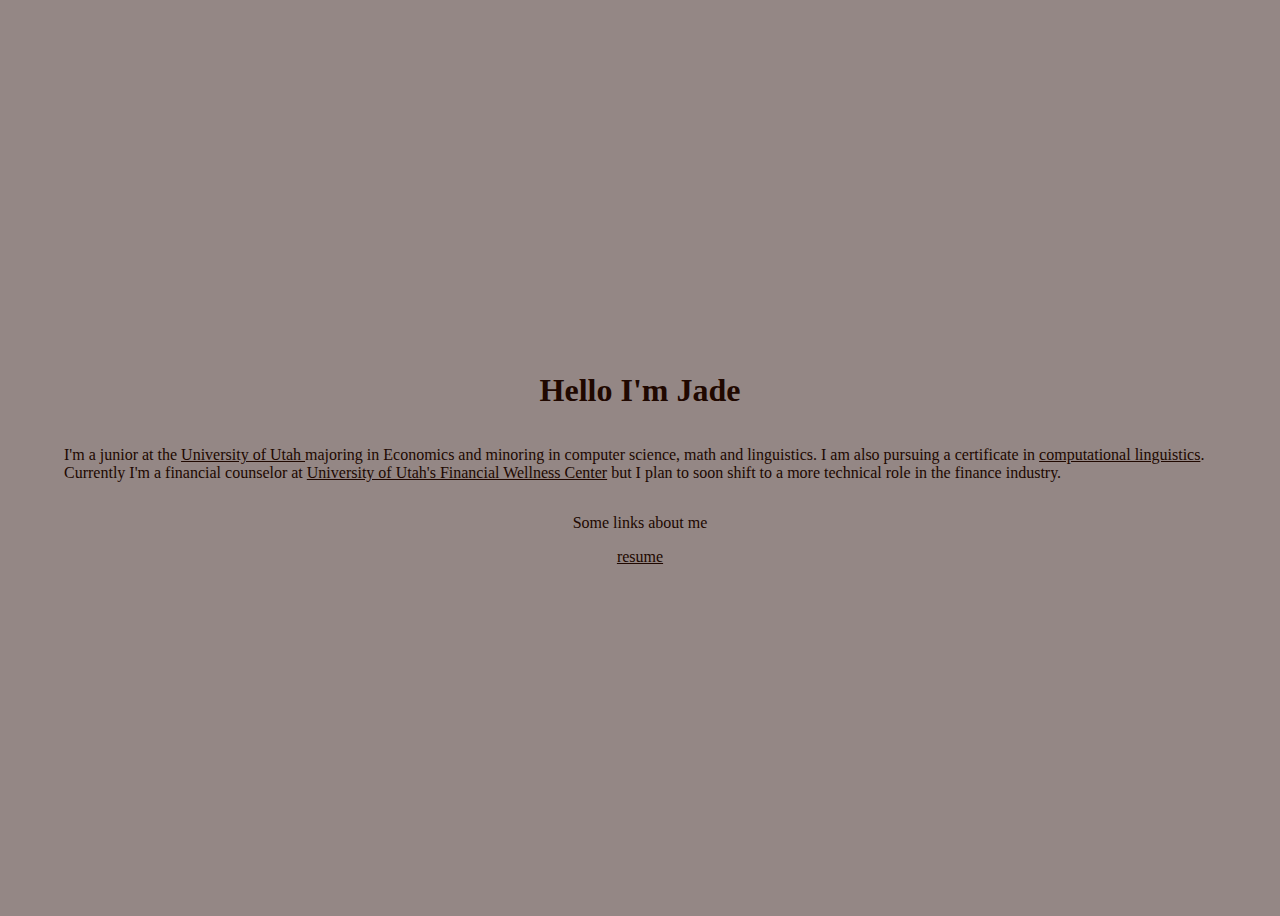
==== index.html @ 92530ffa "added style folder" ====
<!DOCTYPE html>
<html>
<head>
    <meta charset="UTF-8">
    <meta name = "viewpoint" context="width=device-width, initial-scale=1.0">
    <title>Home</title>
    <link href="style/style.css" rel="stylesheet" type="text/css" media="all">
</head>
<body>
<h1>Hello I'm Jade</h1>
<p>I'm a junior at the <a href = "https://www.utah.edu/"> University of Utah </a>
majoring in Economics and minoring in computer science, math and linguistics. I am also pursuing 
a certificate in <a href = "https://linguistics.utah.edu/undergraduate/computational-linguistics-certificate/index.php">computational linguistics</a>. 
Currently I'm a financial counselor at <a href = "https://financialwellness.utah.edu/">University of Utah's Financial Wellness Center</a> but 
I plan to soon shift to a more technical role in the finance industry. 
</p>

<p>Some links about me</p>
<a href= "Spring 2025 Resume.pdf">resume</a>


</body>

</html>
---- style/style.css ----
body {
    background-color: #948785;
    color: #200800;
    font-family: Trebuchet MS;  
      position: relative;
      display: flex;
      flex-direction: column;
      align-items: center;
      justify-content: center;
      min-height: 100vh;
    margin-left: 5%;
    margin-right: 5%;

    
  }

  a{
    color:#200800
  }
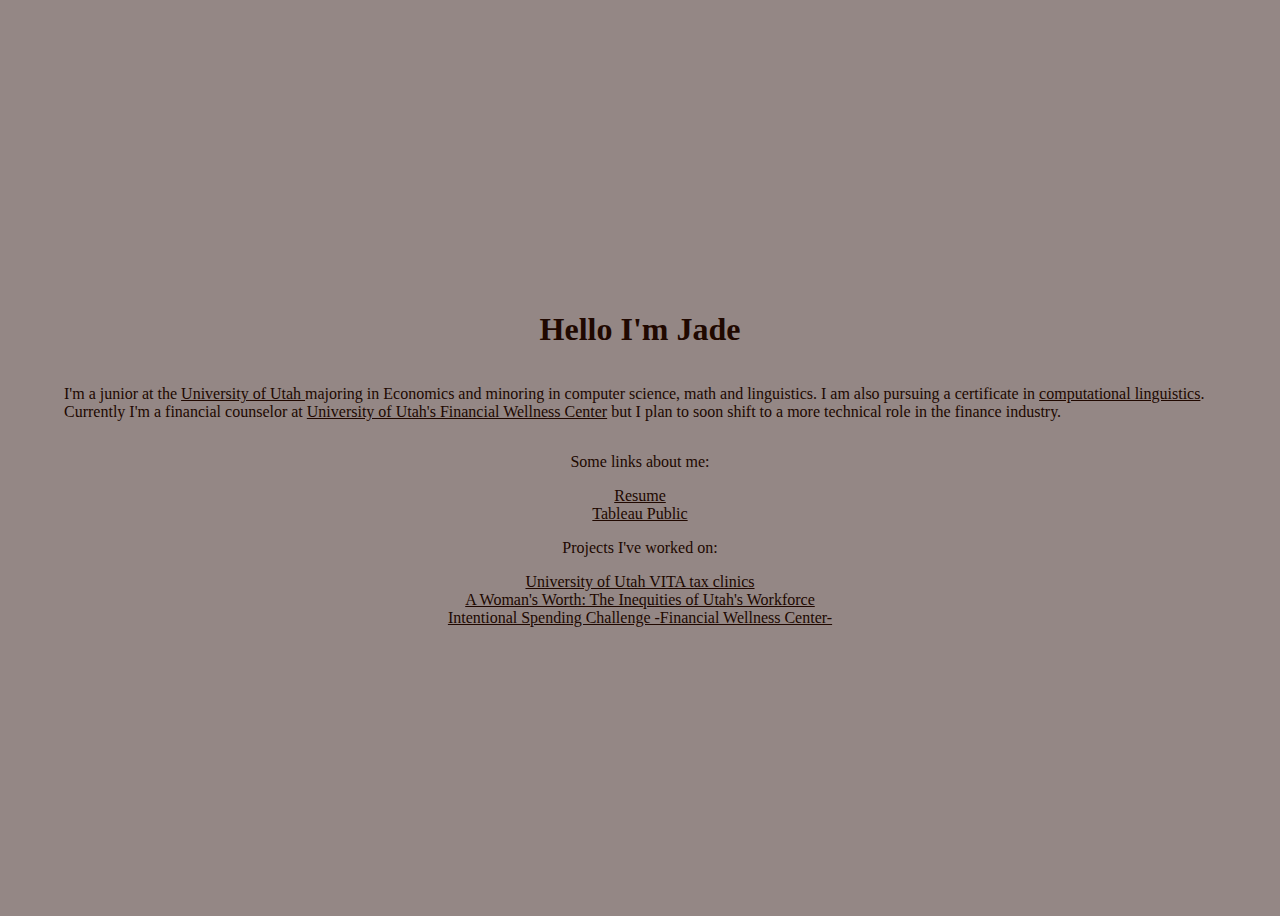
==== commit a84ea268: "Added Links" ====
--- a/index.html
+++ b/index.html
@@ -15,9 +15,14 @@
 I plan to soon shift to a more technical role in the finance industry. 
 </p>
 
-<p>Some links about me</p>
-<a href= "Spring 2025 Resume.pdf">resume</a>
+<p>Some links about me:</p>
+<a href= "Spring 2025 Resume.pdf">Resume</a>
+<a href = "https://public.tableau.com/app/profile/jade.ramirez.barraza1018/vizzes">Tableau Public</a>
 
+<p>Projects I've worked on:</p>
+<a href = "https://www.uofufreetaxclinic.com/"> University of Utah VITA tax clinics</a>
+<a href = "https://kcpw.org/local-news/2023-09-27/a-womans-worth-the-inequities-of-utahs-workforce/"> A Woman's Worth: The Inequities of Utah's Workforce</a>
+<a href = "https://financialwellness.utah.edu/blog/posts/2023/decblogjade.php"> Intentional Spending Challenge -Financial Wellness Center-</a>
 
 </body>
 
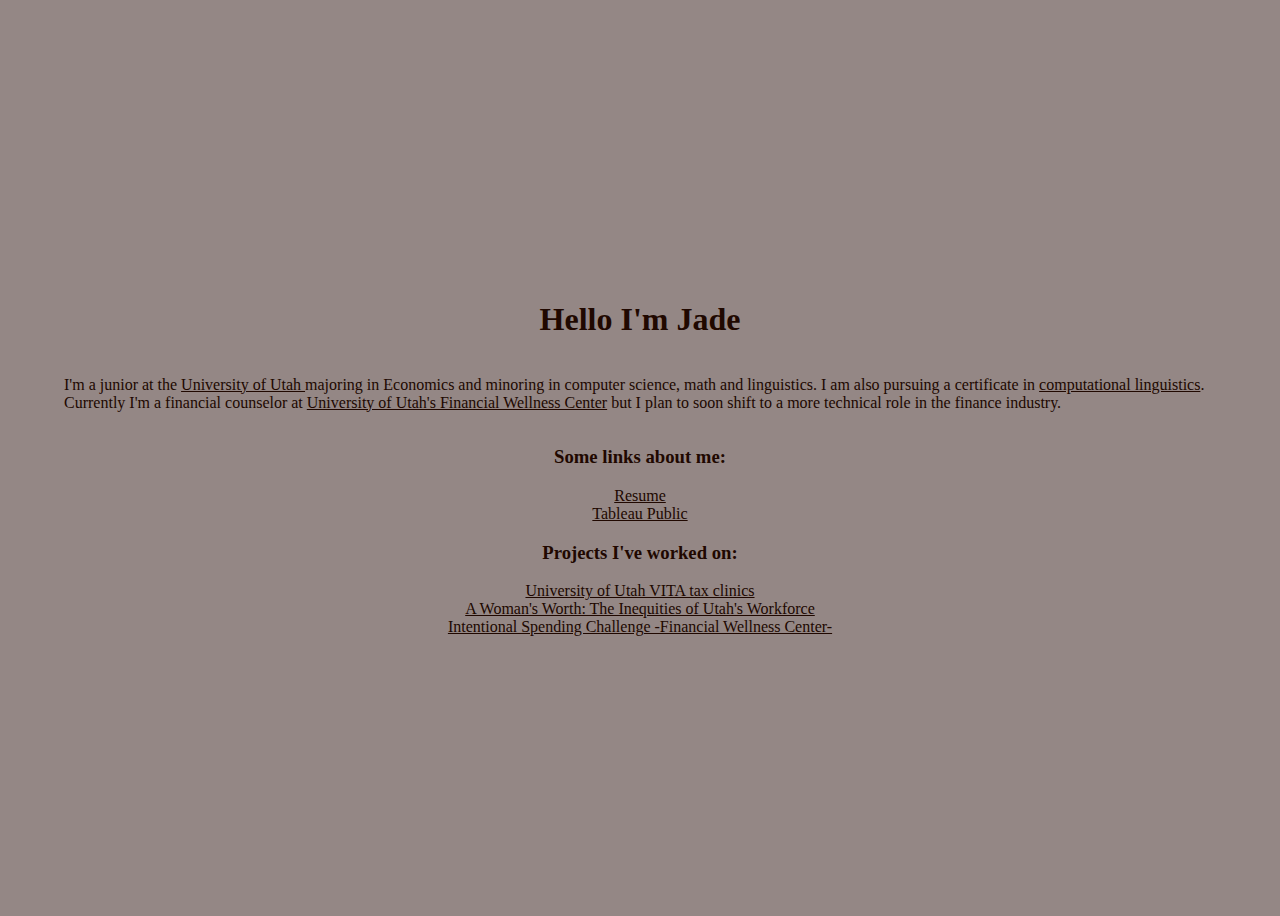
==== commit 4addfe63: "Added some formating" ====
--- a/index.html
+++ b/index.html
@@ -12,14 +12,15 @@
 majoring in Economics and minoring in computer science, math and linguistics. I am also pursuing 
 a certificate in <a href = "https://linguistics.utah.edu/undergraduate/computational-linguistics-certificate/index.php">computational linguistics</a>. 
 Currently I'm a financial counselor at <a href = "https://financialwellness.utah.edu/">University of Utah's Financial Wellness Center</a> but 
-I plan to soon shift to a more technical role in the finance industry. 
-</p>
+I plan to soon shift to a more technical role in the finance industry. </p>
 
-<p>Some links about me:</p>
+<h3>Some links about me:</h3>
+
 <a href= "Spring 2025 Resume.pdf">Resume</a>
 <a href = "https://public.tableau.com/app/profile/jade.ramirez.barraza1018/vizzes">Tableau Public</a>
 
-<p>Projects I've worked on:</p>
+<h3>Projects I've worked on:</h3>
+
 <a href = "https://www.uofufreetaxclinic.com/"> University of Utah VITA tax clinics</a>
 <a href = "https://kcpw.org/local-news/2023-09-27/a-womans-worth-the-inequities-of-utahs-workforce/"> A Woman's Worth: The Inequities of Utah's Workforce</a>
 <a href = "https://financialwellness.utah.edu/blog/posts/2023/decblogjade.php"> Intentional Spending Challenge -Financial Wellness Center-</a>
--- a/style/style.css
+++ b/style/style.css
@@ -17,4 +17,7 @@
 
   a{
     color:#200800
+  }
+  ul {
+    list-style-type: none;
   }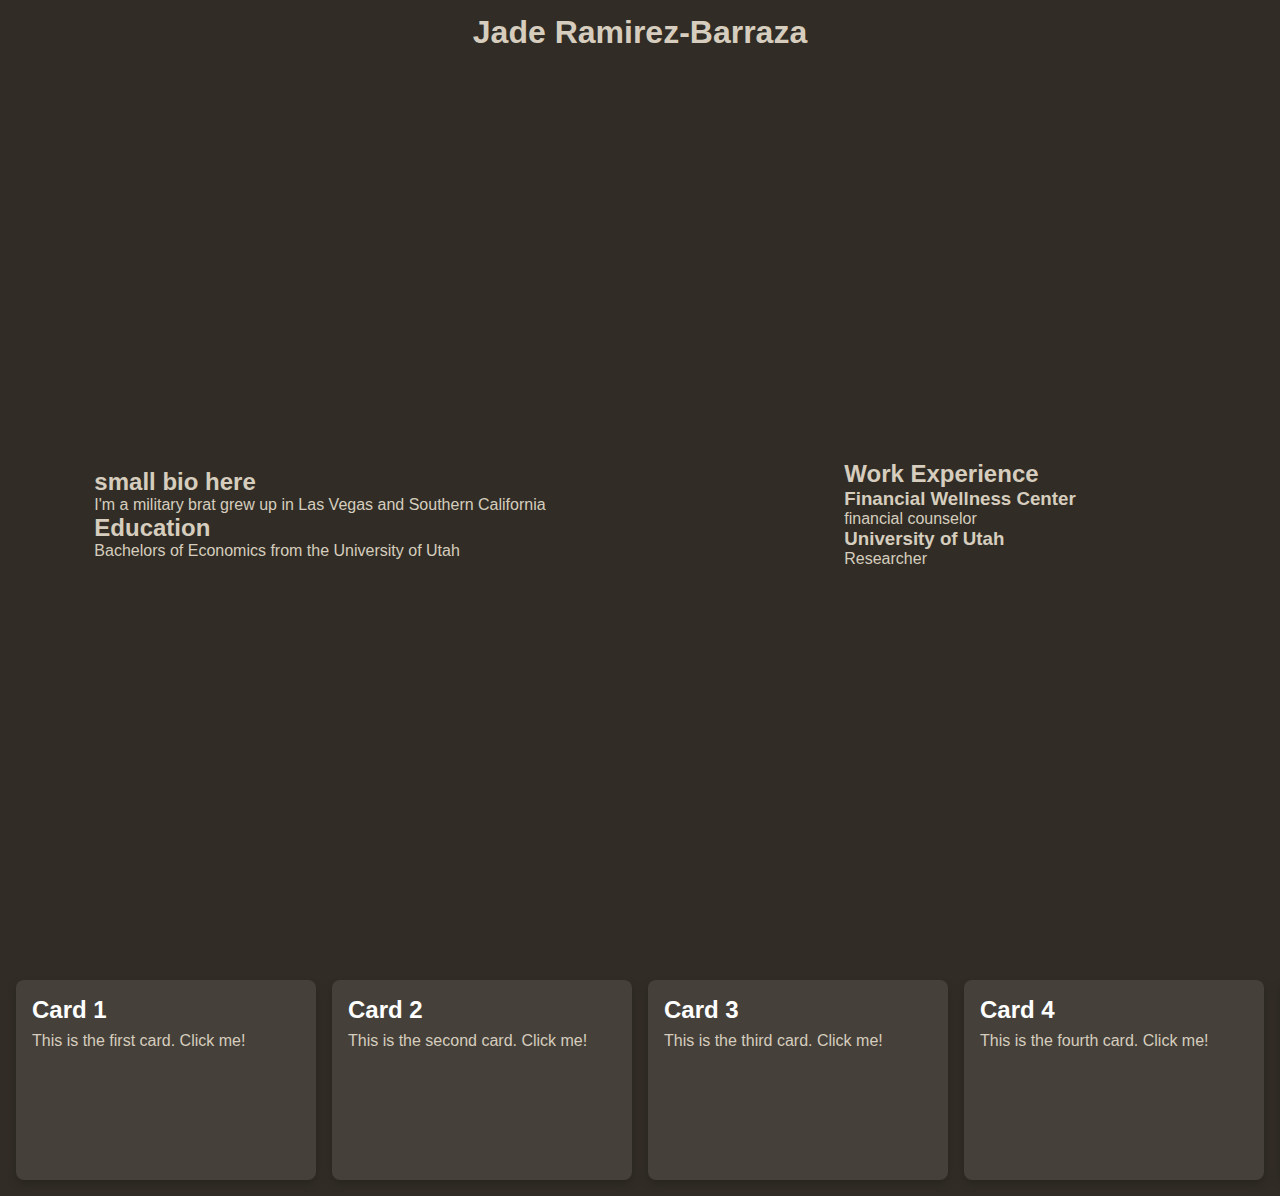
==== commit 940fd5db: "changed layout" ====
--- a/index.html
+++ b/index.html
@@ -7,24 +7,55 @@
     <link href="style/style.css" rel="stylesheet" type="text/css" media="all">
 </head>
 <body>
-<h1>Hello I'm Jade</h1>
-<p>I'm a junior at the <a href = "https://www.utah.edu/"> University of Utah </a>
-majoring in Economics and minoring in computer science, math and linguistics. I am also pursuing 
-a certificate in <a href = "https://linguistics.utah.edu/undergraduate/computational-linguistics-certificate/index.php">computational linguistics</a>. 
-Currently I'm a financial counselor at <a href = "https://financialwellness.utah.edu/">University of Utah's Financial Wellness Center</a> but 
-I plan to soon shift to a more technical role in the finance industry. </p>
+ 
+<div class ='title-row'> <h1> Jade Ramirez-Barraza </h1></div>
 
-<h3>Some links about me:</h3>
+<div class = "split">
 
-<a href= "Spring 2025 Resume.pdf">Resume</a>
-<a href = "https://public.tableau.com/app/profile/jade.ramirez.barraza1018/vizzes">Tableau Public</a>
+<div class = "column">
+    <div><h2>small bio here</h2>
+    <p> I'm a military brat grew up in Las Vegas and Southern California</p>
+    <h2>Education</h2>
+        <p> Bachelors of Economics from the University of Utah</p>
+    </div>
+    
+</div>
 
-<h3>Projects I've worked on:</h3>
+<div class = "column">
+    <div><h2>Work Experience</h2>
+        <h3>Financial Wellness Center</h3>
+        <p>financial counselor </p>
 
-<a href = "https://www.uofufreetaxclinic.com/"> University of Utah VITA tax clinics</a>
-<a href = "https://kcpw.org/local-news/2023-09-27/a-womans-worth-the-inequities-of-utahs-workforce/"> A Woman's Worth: The Inequities of Utah's Workforce</a>
-<a href = "https://financialwellness.utah.edu/blog/posts/2023/decblogjade.php"> Intentional Spending Challenge -Financial Wellness Center-</a>
+        <h3>University of Utah</h3>
+        <p>Researcher</p>
+        </div>
+</div>
 
-</body>
+</div>
+
+
+    <div class="card-container">
+        <a href="https://example.com/page1" class="card">
+          <h3>Card 1</h3>
+          <p>This is the first card. Click me!</p>
+        </a>
+        <a href="https://example.com/page2" class="card">
+          <h3>Card 2</h3>
+          <p>This is the second card. Click me!</p>
+        </a>
+        <a href="https://example.com/page3" class="card">
+          <h3>Card 3</h3>
+          <p>This is the third card. Click me!</p>
+        </a>
+        <a href="https://example.com/page3" class="card">
+            <h3>Card 4</h3>
+            <p>This is the fourth card. Click me!</p>
+          </a>
+        <a href="https://example.com/page3" class="card">
+            <h3>Card 5</h3>
+            <p>This is the fifthcard. Click me!</p>
+        </a>
+      </div>
+
 
 </html>--- a/style/style.css
+++ b/style/style.css
@@ -1,23 +1,209 @@
 
-body {
-    background-color: #948785;
-    color: #200800;
-    font-family: Trebuchet MS;  
-      position: relative;
-      display: flex;
-      flex-direction: column;
-      align-items: center;
-      justify-content: center;
-      min-height: 100vh;
-    margin-left: 5%;
-    margin-right: 5%;
-
-    
-  }
-
+  * {
+    margin: 0;
+    padding: 0;
+    box-sizing: border-box;
+  }
+ 
+  body {
+    background-color: var(--clr-surface-a0);
+    font-family: 'Wotfard Regular', sans-serif;
+    margin: 0; 
+    padding: 0; 
+    color: var(--clr-primary-a30);
+  
+  }
+  li{
+   
+    list-style-type: none;
+    text-align: left;
+
+     
+  }
   a{
-    color:#200800
-  }
-  ul {
-    list-style-type: none;
-  }+     
+    color: var(--clr-primary-a30);
+  }
+  h1{
+     
+ 
+     color: var(--clr-primary-a30);
+    font-weight: bold;
+
+  }
+  h2{
+  
+     
+    color: var(--clr-primary-a30);
+    
+
+  }
+
+  p {
+    
+    
+    text-align: left;
+    color: var(--clr-primary-a30);
+ 
+  }
+
+  li {
+     
+     color: var(--clr-primary-a30);
+     
+  }
+
+  .divider {
+    position: absolute;
+    width: .5px; /* Thickness of the divider */
+    background-color: var(--clr-surface-a30); /* Color of the divider */
+    transform: translateX(-50%); /* Center the divider precisely */
+    top: 2em; /* Distance from the top */
+    bottom: 2em; /* Distance from the bottom */
+    left: 50%; /* Center the divider horizontally */
+  }
+  .title-row {
+    display: flex; /* Use flexbox */
+    justify-content: center; /* Center content horizontally */
+    align-items: center; /* Center content vertically */
+    height: 64px; /* Set the height to 64px */
+    padding: 10px; /* Add some padding */
+  
+  }
+.row{
+
+  flex: 1; /* Each column takes up equal space */
+  padding: 10px; /* Add some padding */
+  height: auto; /* Make columns take up the full viewport height */
+  display: flex; /*Enable flexbox */
+  flex-direction: column;
+  justify-content:center;
+  align-items: center; 
+}
+  /* Row container */
+.split {
+    display: flex; /* Use flexbox to create columns */
+    width: 100%; /* Ensure the row takes up the full width */
+   
+  }
+
+  /* Column styling */
+.column {
+    flex: 1; /* Each column takes up equal space */
+    padding: 10px; /* Add some padding */
+    height: 100vh; /* Make columns take up the full viewport height */
+    display: flex; /*Enable flexbox */
+    flex-direction: column;
+    justify-content:center;
+    align-items: center; 
+   
+  }
+
+  /* Responsive design for smaller screens */
+@media screen and (max-width: 600px) {
+    .row {
+      flex-direction: column; /* Stack columns vertically on small screens */
+    }
+    .column {
+      width: 100%; /* Full width for each column on small screens */
+      height: auto; /* Adjust height for stacked layout */
+      justify-content:center;
+      align-items: center; 
+    
+    }
+}
+
+/* Card container */
+.card-container {
+  display: flex;
+  flex-direction: row; /* Ensure horizontal layout */
+  overflow-x: auto; /* Enable horizontal scrolling */
+  gap: 16px; /* Space between cards */
+  padding: 16px; /* Padding around the container */
+  background-color: var(--clr-surface-a0);
+  white-space: nowrap; /* Prevent wrapping */
+   /* Hide scrollbar for WebKit browsers (Chrome, Safari, Edge) */
+   &::-webkit-scrollbar {
+    display: none;
+  }
+
+  /* Hide scrollbar for Firefox */
+  scrollbar-width: none;
+
+  /* Hide scrollbar for Internet Explorer */
+  -ms-overflow-style: none;
+}
+
+/* Individual card styling */
+.card {
+  flex: 0 0 auto; /* Prevent cards from shrinking or growing */
+  width: 300px; /* Fixed width for each card */
+  height: 200px; /* Fixed height for each card */
+  background-color: var(--clr-surface-a10);
+  border-radius: 8px;
+  padding: 16px;
+  text-decoration: none;
+  color: var(--clr-light-a0);
+  box-shadow: 0 4px 8px rgba(0, 0, 0, 0.2);
+  transition: transform 0.2s, box-shadow 0.2s;
+}
+
+/* Hover effect for cards */
+.card:hover {
+  transform: translateY(-5px);
+  box-shadow: 0 8px 16px rgba(0, 0, 0, 0.3);
+}
+
+/* Card content styling */
+.card h3 {
+  margin: 0 0 8px;
+  font-size: 1.5rem;
+}
+
+.card p {
+  margin: 0;
+  font-size: 1rem;
+}
+
+
+:root{
+  /** Base colors */
+--clr-dark-a0: #000000;
+--clr-light-a0: #ffffff;
+
+/** Dark theme primary colors */
+--clr-primary-a0: #c1b59f;
+--clr-primary-a10: #c8bda9;
+--clr-primary-a20: #cfc5b4;
+--clr-primary-a30: #d6cdbe;
+--clr-primary-a40: #dcd5c9;
+--clr-primary-a50: #e3ded3;
+
+/** Dark theme surface colors */
+--clr-surface-a0: #312d26;
+--clr-surface-a10: #45413a;
+--clr-surface-a20: #5a5650;
+--clr-surface-a30: #6f6c67;
+--clr-surface-a40: #86837e;
+--clr-surface-a50: #9d9a97;
+
+/** Dark theme tonal surface colors */
+--clr-surface-tonal-a0: #756d5f;
+--clr-surface-tonal-a10: #837c6f;
+--clr-surface-tonal-a20: #928b80;
+--clr-surface-tonal-a30: #a19b91;
+--clr-surface-tonal-a40: #b0aba3;
+--clr-surface-tonal-a50: #c0bbb5;
+
+
+
+}
+
+@font-face {
+  font-family: 'Wotfard Regular';
+  src: url(font\Wotfard-Regular.woff) format('woff');
+  }
+
+
+
+  
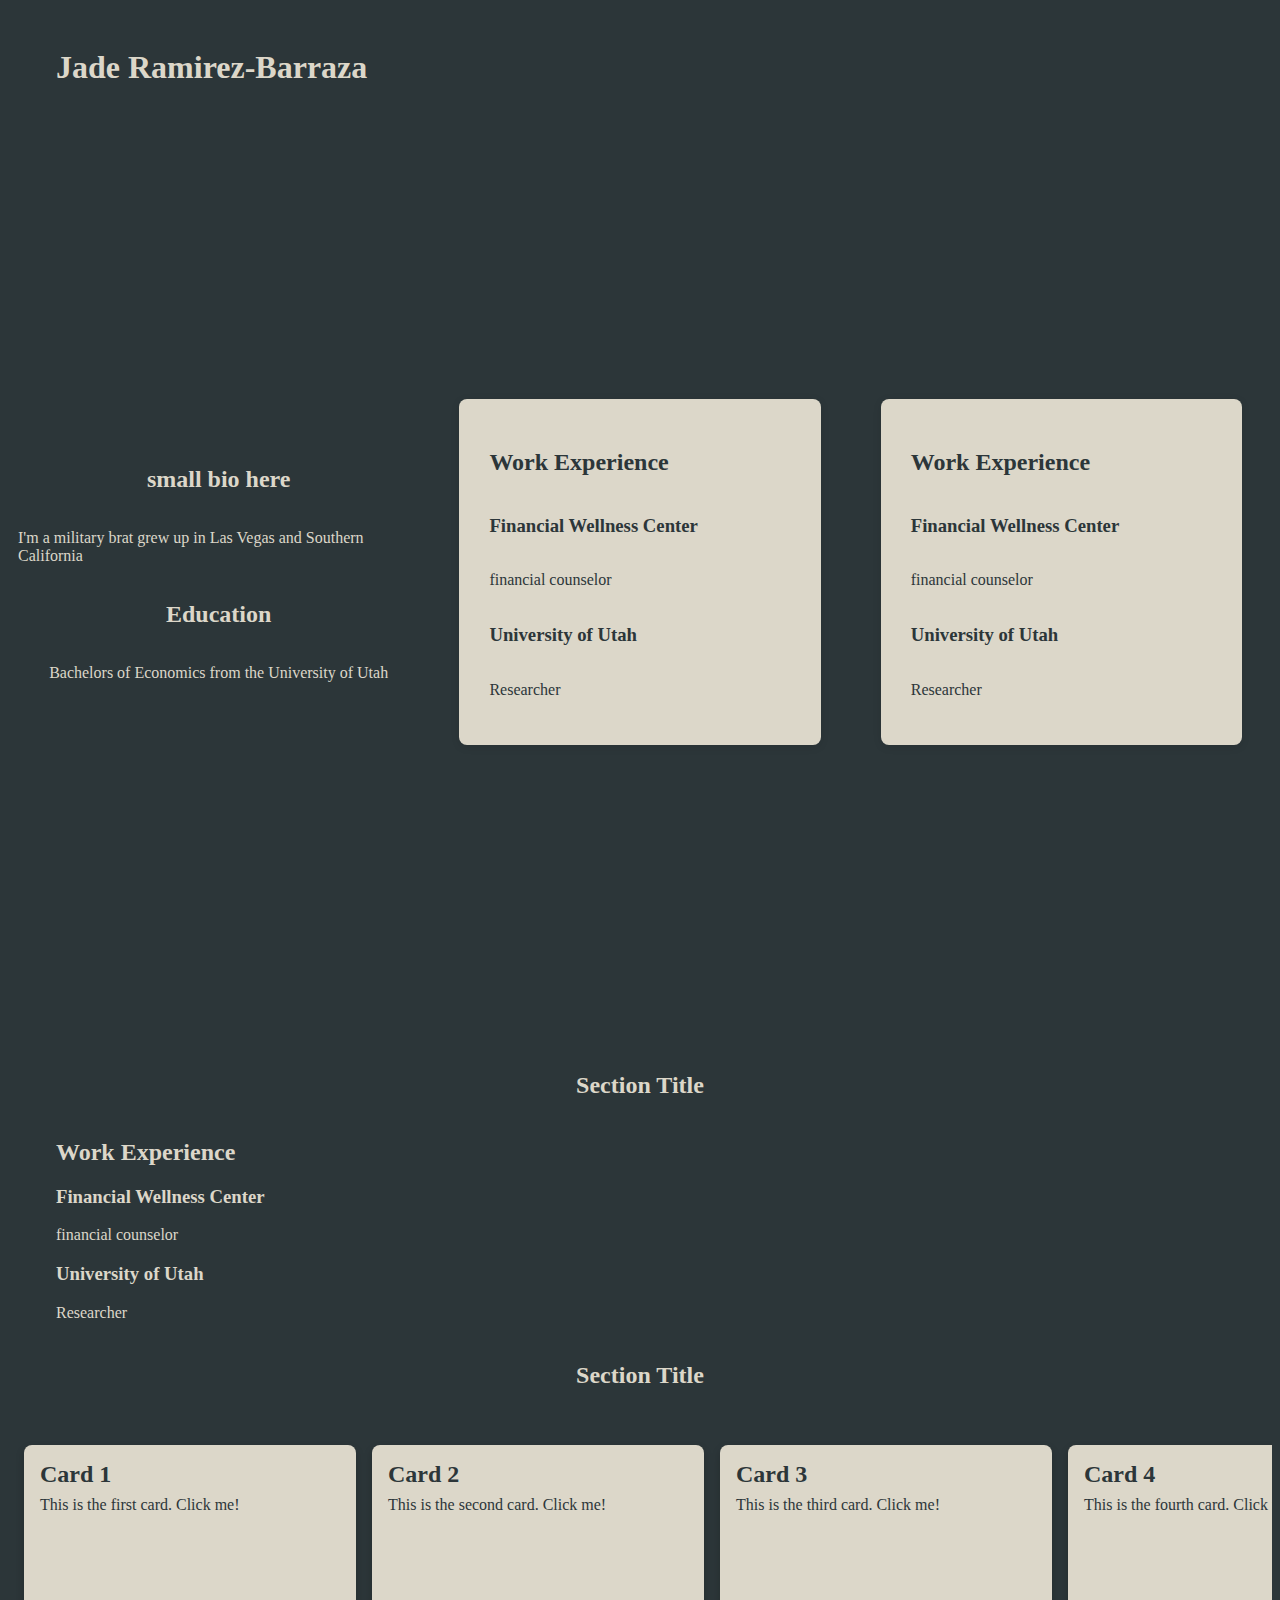
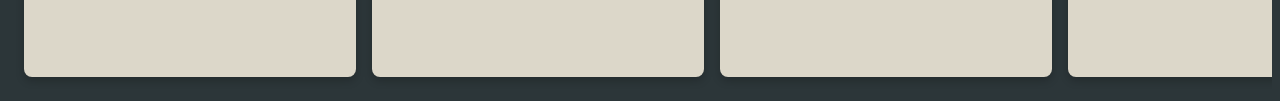
==== commit 4680f85a: "changed layout" ====
--- a/index.html
+++ b/index.html
@@ -5,34 +5,68 @@
     <meta name = "viewpoint" context="width=device-width, initial-scale=1.0">
     <title>Home</title>
     <link href="style/style.css" rel="stylesheet" type="text/css" media="all">
-</head>
+   
+  </head>
 <body>
  
 <div class ='title-row'> <h1> Jade Ramirez-Barraza </h1></div>
 
 <div class = "split">
 
-<div class = "column">
-    <div><h2>small bio here</h2>
-    <p> I'm a military brat grew up in Las Vegas and Southern California</p>
-    <h2>Education</h2>
-        <p> Bachelors of Economics from the University of Utah</p>
-    </div>
+
+ <div class = "column">
+  <h2>small bio here</h2>
+  <p> I'm a military brat grew up in Las Vegas and Southern California</p>
+  <h2>Education</h2>
+      <p> Bachelors of Economics from the University of Utah</p>
     
 </div>
 
+
 <div class = "column">
-    <div><h2>Work Experience</h2>
+<div>
+  <h2>Work Experience</h2>
+      <h3>Financial Wellness Center</h3>
+      <p>financial counselor </p>
+
+      <h3>University of Utah</h3>
+      <p>Researcher</p>
+  </div>
+</div>
+  
+
+
+<div class = "column">
+  <div>
+    <h2>Work Experience</h2>
         <h3>Financial Wellness Center</h3>
         <p>financial counselor </p>
-
+  
         <h3>University of Utah</h3>
         <p>Researcher</p>
-        </div>
-</div>
+    </div>
+  </div>
+
 
 </div>
 
+
+  <div class="divider">
+    <h2><span class="divider-text">Section Title</span></h2>
+</div>
+<div style = " padding-left: 3em; padding-right: 3em;">
+<h2 >Work Experience</h2>
+        <h3>Financial Wellness Center</h3>
+        <p>financial counselor </p>
+  
+        <h3>University of Utah</h3>
+        <p>Researcher</p>
+</div>
+
+
+<div class="divider">
+  <h2><span class="divider-text">Section Title</span></h2>
+</div>
 
     <div class="card-container">
         <a href="https://example.com/page1" class="card">
@@ -58,4 +92,5 @@
       </div>
 
 
+
 </html>--- a/style/style.css
+++ b/style/style.css
@@ -1,89 +1,41 @@
 
-  * {
-    margin: 0;
-    padding: 0;
-    box-sizing: border-box;
-  }
- 
-  body {
-    background-color: var(--clr-surface-a0);
-    font-family: 'Wotfard Regular', sans-serif;
-    margin: 0; 
-    padding: 0; 
-    color: var(--clr-primary-a30);
-  
-  }
-  li{
-   
-    list-style-type: none;
-    text-align: left;
 
-     
-  }
-  a{
-     
-    color: var(--clr-primary-a30);
-  }
-  h1{
-     
- 
-     color: var(--clr-primary-a30);
-    font-weight: bold;
+body{
 
-  }
-  h2{
-  
-     
-    color: var(--clr-primary-a30);
-    
+  background-color: var(--dark-blue);
+  color:var(--grey-white);
+  font-family: 'Inter-Regular';
+}
 
-  }
+.first-divider {
+  position: absolute;
+  left: 33.33%;
+  transform: translateX(-50%);
+  width: 1px;
+  background-color: var(--grey-white);
+  top: 40px;
+  bottom: 40px;
+}
 
-  p {
-    
-    
-    text-align: left;
-    color: var(--clr-primary-a30);
- 
-  }
-
-  li {
-     
-     color: var(--clr-primary-a30);
-     
-  }
-
-  .divider {
-    position: absolute;
-    width: .5px; /* Thickness of the divider */
-    background-color: var(--clr-surface-a30); /* Color of the divider */
-    transform: translateX(-50%); /* Center the divider precisely */
-    top: 2em; /* Distance from the top */
-    bottom: 2em; /* Distance from the bottom */
-    left: 50%; /* Center the divider horizontally */
-  }
   .title-row {
     display: flex; /* Use flexbox */
-    justify-content: center; /* Center content horizontally */
-    align-items: center; /* Center content vertically */
+    justify-content: left; /* Center content horizontally */
+    align-items: left; /* Center content vertically */
     height: 64px; /* Set the height to 64px */
-    padding: 10px; /* Add some padding */
+    padding: 20px; /* Add some padding */
+    padding-left: 3em;
   
   }
 .row{
+  display: flex;
+  height: 100vh; /* Full viewport height */
 
-  flex: 1; /* Each column takes up equal space */
-  padding: 10px; /* Add some padding */
-  height: auto; /* Make columns take up the full viewport height */
-  display: flex; /*Enable flexbox */
-  flex-direction: column;
-  justify-content:center;
-  align-items: center; 
 }
   /* Row container */
 .split {
     display: flex; /* Use flexbox to create columns */
     width: 100%; /* Ensure the row takes up the full width */
+    position: relative; 
    
   }
 
@@ -98,6 +50,23 @@
     align-items: center; 
    
   }
+      /* Grey-white content rectangle */
+      .column > div {
+        background: var(--grey-white); /* Grey-white color */
+        padding: 30px;
+        border-radius: 8px;
+        width: 90%; /* Control width */
+        max-width: 500px; /* Maximum size */
+        height: auto;
+        min-height: 300px; /* Minimum height */
+        box-sizing: border-box;
+        box-shadow: 0 2px 8px rgba(0,0,0,0.1); /* Optional subtle shadow */
+      display: flex; 
+      flex-direction:column;
+      align-items: flex-start;
+      color:var(--dark-blue)
+    }
+  
 
   /* Responsive design for smaller screens */
 @media screen and (max-width: 600px) {
@@ -120,7 +89,7 @@
   overflow-x: auto; /* Enable horizontal scrolling */
   gap: 16px; /* Space between cards */
   padding: 16px; /* Padding around the container */
-  background-color: var(--clr-surface-a0);
+  background-color: var(--dark-blue);
   white-space: nowrap; /* Prevent wrapping */
    /* Hide scrollbar for WebKit browsers (Chrome, Safari, Edge) */
    &::-webkit-scrollbar {
@@ -139,11 +108,11 @@
   flex: 0 0 auto; /* Prevent cards from shrinking or growing */
   width: 300px; /* Fixed width for each card */
   height: 200px; /* Fixed height for each card */
-  background-color: var(--clr-surface-a10);
+  background-color: var(--grey-white);
   border-radius: 8px;
   padding: 16px;
   text-decoration: none;
-  color: var(--clr-light-a0);
+  color: var(--dark-blue);
   box-shadow: 0 4px 8px rgba(0, 0, 0, 0.2);
   transition: transform 0.2s, box-shadow 0.2s;
 }
@@ -165,45 +134,51 @@
   font-size: 1rem;
 }
 
+.divider {
+  display: flex;
+  align-items: center;
+  text-align: center;
+  margin: 20px 0;
+}
+
+.divider::before,
+.divider::after {
+  content: '';
+  flex: 1;
+  border-bottom: 1px var(--grey-white); /* Line color and thickness */
+}
+
+.divider::before {
+  margin-right: 10px; /* Space between line and text */
+}
+
+.divider::after {
+  margin-left: 10px; /* Space between line and text */
+}
+
+.divider-text {
+  white-space: nowrap; /* Prevent text from wrapping */
+  padding: 0 10px; /* Padding around text */
+}
+
 
 :root{
-  /** Base colors */
---clr-dark-a0: #000000;
---clr-light-a0: #ffffff;
+/** Base colors */
+--dark-blue: #2C3639;
+--grey-white: #DCD7C9 ;
+--dark-teal: #3F4E4F;
+}
 
-/** Dark theme primary colors */
---clr-primary-a0: #c1b59f;
---clr-primary-a10: #c8bda9;
---clr-primary-a20: #cfc5b4;
---clr-primary-a30: #d6cdbe;
---clr-primary-a40: #dcd5c9;
---clr-primary-a50: #e3ded3;
+@font-face {
+  font-family: 'Wotfard-Regular';
+  src: url(font\Wotfard-Regular.woff) format('woff');
+  }
 
-/** Dark theme surface colors */
---clr-surface-a0: #312d26;
---clr-surface-a10: #45413a;
---clr-surface-a20: #5a5650;
---clr-surface-a30: #6f6c67;
---clr-surface-a40: #86837e;
---clr-surface-a50: #9d9a97;
-
-/** Dark theme tonal surface colors */
---clr-surface-tonal-a0: #756d5f;
---clr-surface-tonal-a10: #837c6f;
---clr-surface-tonal-a20: #928b80;
---clr-surface-tonal-a30: #a19b91;
---clr-surface-tonal-a40: #b0aba3;
---clr-surface-tonal-a50: #c0bbb5;
+  @font-face {
+    font-family: 'Inter-Regular';
+    src: url(font\Inter-VariableFont_opsz,wght.ttf) format('tff');
+    }
 
 
 
-}
 
-@font-face {
-  font-family: 'Wotfard Regular';
-  src: url(font\Wotfard-Regular.woff) format('woff');
-  }
-
-
-
-  
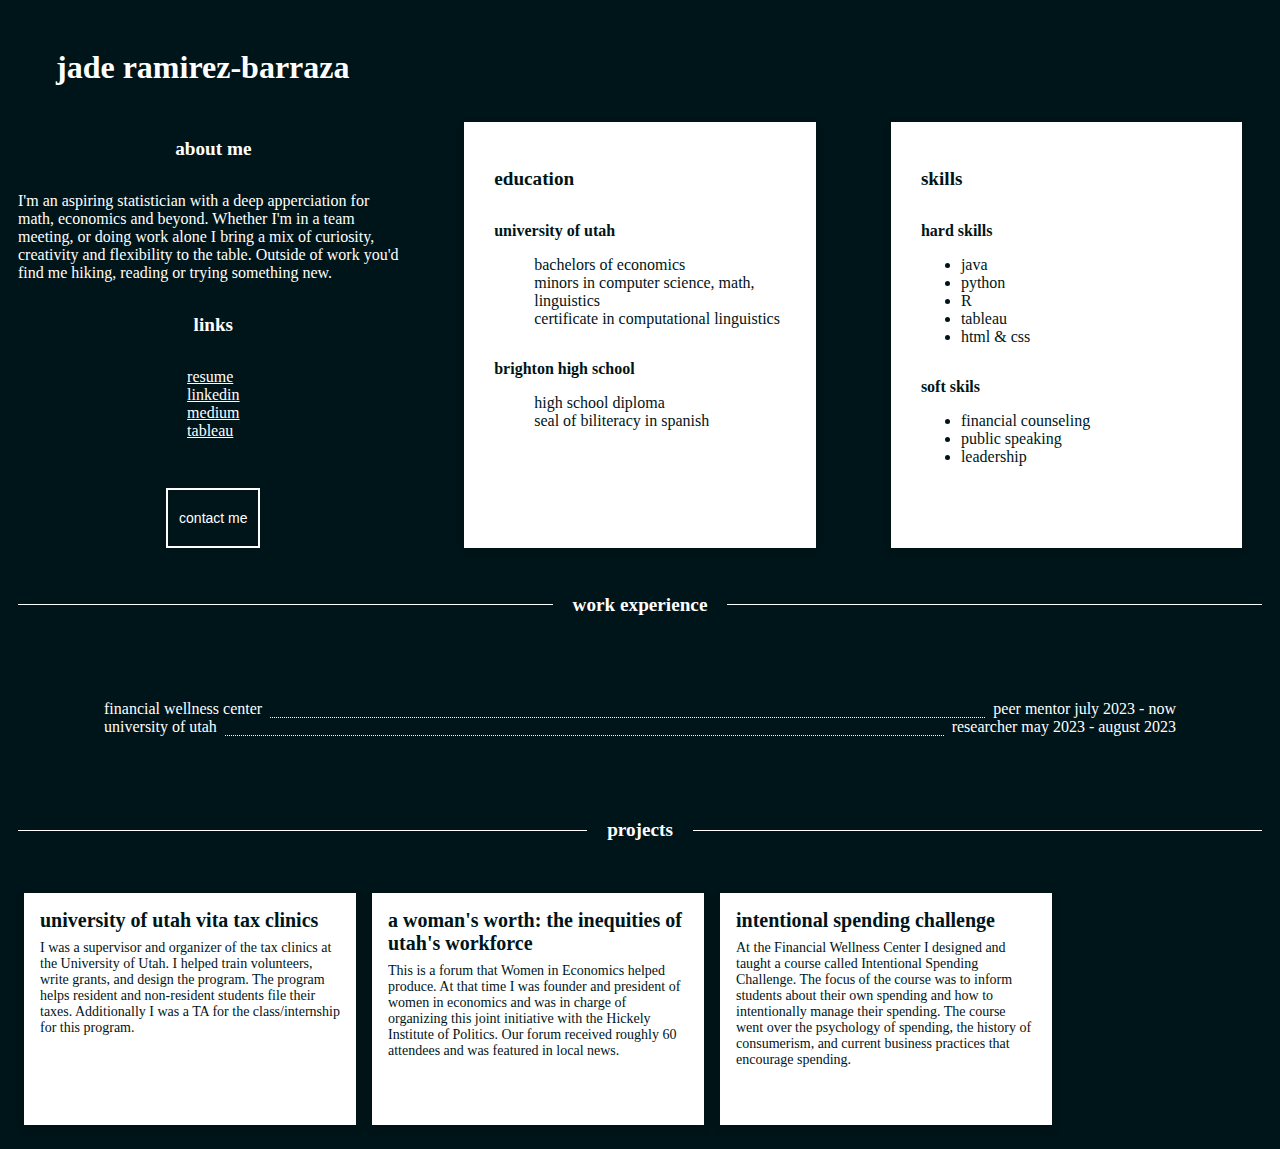
==== commit c2be2859: "functional website with desired features" ====
--- a/index.html
+++ b/index.html
@@ -5,89 +5,131 @@
     <meta name = "viewpoint" context="width=device-width, initial-scale=1.0">
     <title>Home</title>
     <link href="style/style.css" rel="stylesheet" type="text/css" media="all">
-   
+    <link rel="preconnect" href="https://rsms.me/">
+<link rel="stylesheet" href="https://rsms.me/inter/inter.css">
+    
   </head>
-<body>
+<body class = "small-black">
  
-<div class ='title-row'> <h1> Jade Ramirez-Barraza </h1></div>
+<div class ='title-row'> <h1> jade ramirez-barraza </h1></div>
 
 <div class = "split">
 
 
  <div class = "column">
-  <h2>small bio here</h2>
-  <p> I'm a military brat grew up in Las Vegas and Southern California</p>
-  <h2>Education</h2>
-      <p> Bachelors of Economics from the University of Utah</p>
+  <h2>about me</h2>
+  <p> I'm an aspiring statistician with a deep apperciation for math, economics and beyond.
+    Whether I'm in a team meeting, or doing work alone I bring a mix of curiosity, creativity and 
+  flexibility to the table. Outside of work you'd find me hiking, reading or trying something new.  </p>
+  <h2>links</h2>
+  <ul style = "list-style-type: none; padding-left: 0 ; padding-bottom: 2em; align-items:flex-start;">
+  <li><a href ="Spring 2025 Resume.pdf"> resume</a></li>
+  <li><a href="https://www.linkedin.com/in/jade-r-21a7941ba/">linkedin</a></li>
+  <li><a href="https://medium.com/@ramirezbarrazajade">medium</a></li>
+  <li><a href="https://public.tableau.com/app/profile/jade.ramirez.barraza1018/vizzes"> tableau</a></li>
+  </ul>
     
+  <a href = "ramirezbarrazajade@gmail.com" class = "bordered-button" > contact me</a>
 </div>
 
 
 <div class = "column">
-<div>
-  <h2>Work Experience</h2>
-      <h3>Financial Wellness Center</h3>
-      <p>financial counselor </p>
+<div >
+  <h2>education</h2>
+  <div style="padding-bottom: .02em;">
+  <h3>university of utah</h3>
+  <ul style = "list-style-type: none;">
+    <li>bachelors of economics</li>
+    <li>minors in computer science, math, linguistics </li>
+    <li>certificate in computational linguistics</li>
+  </ul>
+  </div>
 
-      <h3>University of Utah</h3>
-      <p>Researcher</p>
+  <div style="padding-bottom: .02em;">
+  <h3>brighton high school</h3>
+  <ul style = "list-style-type: none;">
+    <li>high school diploma</li>
+    <li> seal of biliteracy in spanish </li>
+
+  </ul>
+ </div>
   </div>
-</div>
+
+  </div>
+
   
 
 
 <div class = "column">
   <div>
-    <h2>Work Experience</h2>
-        <h3>Financial Wellness Center</h3>
-        <p>financial counselor </p>
+    <h2>skills</h2>
+    <div style="padding-bottom: .02em;">
+    <h3>hard skills</h3>
+      <ul>
+      <li>java</li>
+      <li>python</li>
+      <li>R</li>
+      <li>tableau</li>
+      <li>html & css</li>
+    </ul>
+    </div>
+
   
-        <h3>University of Utah</h3>
-        <p>Researcher</p>
+    <div style="padding-bottom: .02em;">
+    <h3>soft skils</h3>
+      <ul>
+      <li>financial counseling</li>
+      <li>public speaking</li>
+      <li>leadership</li>
+    </ul>
     </div>
   </div>
 
 
 </div>
 
+</div>
+
 
   <div class="divider">
-    <h2><span class="divider-text">Section Title</span></h2>
+    <h2><span class="divider-text">work experience</span></h2>
 </div>
-<div style = " padding-left: 3em; padding-right: 3em;">
-<h2 >Work Experience</h2>
-        <h3>Financial Wellness Center</h3>
-        <p>financial counselor </p>
+
+<div style = " padding: 6em; padding-top: 3em; padding-bottom: 3em;">
+<div class = "wrap">
+<span class = "left"> financial wellness center</span>
+<span class = "right">peer mentor <span style="font-weight: lighter;">july 2023 - now</span></span>
+
+</div>
+<div class = "wrap">
+  <span class = "left"> university of utah</span>
+  <span class = "right">researcher <span style="font-weight:lighter;">may 2023 - august 2023</span></span>
   
-        <h3>University of Utah</h3>
-        <p>Researcher</p>
+  </div>
+
+  
 </div>
 
 
 <div class="divider">
-  <h2><span class="divider-text">Section Title</span></h2>
+  <h2><span class="divider-text">projects</span></h2>
 </div>
 
     <div class="card-container">
-        <a href="https://example.com/page1" class="card">
-          <h3>Card 1</h3>
-          <p>This is the first card. Click me!</p>
+        <a href="https://www.uofufreetaxclinic.com/" class="card">
+          <h3>university of utah vita tax clinics</h3>
+          <p>I was a supervisor and organizer of the tax clinics at the University of Utah. I helped train volunteers, write grants, and design the program. The program helps resident and non-resident students file their taxes. Additionally I was a TA for the class/internship for this program.
+          </p>
         </a>
-        <a href="https://example.com/page2" class="card">
-          <h3>Card 2</h3>
-          <p>This is the second card. Click me!</p>
+        <a href="https://kcpw.org/local-news/2023-09-27/a-womans-worth-the-inequities-of-utahs-workforce/" class="card">
+          <h3>a woman's worth: the inequities of utah's workforce</h3>
+          <p>This is a forum that Women in Economics helped produce. At that time I was founder and president of women in economics and was in charge of organizing this joint initiative with the Hickely Institute of Politics. Our forum received roughly 60 attendees and was featured in local news. 
+          </p>
         </a>
-        <a href="https://example.com/page3" class="card">
-          <h3>Card 3</h3>
-          <p>This is the third card. Click me!</p>
-        </a>
-        <a href="https://example.com/page3" class="card">
-            <h3>Card 4</h3>
-            <p>This is the fourth card. Click me!</p>
-          </a>
-        <a href="https://example.com/page3" class="card">
-            <h3>Card 5</h3>
-            <p>This is the fifthcard. Click me!</p>
+        <a href="https://financialwellness.utah.edu/blog/posts/2023/decblogjade.php" class="card">
+          <h3>intentional spending challenge</h3>
+          <p>At the Financial Wellness Center I designed and taught a course called Intentional Spending Challenge. The focus of the course was to inform students about their own spending and how to intentionally manage their spending. The course went over the psychology of spending, the history of consumerism, and current business practices that encourage spending. 
+          </p>
         </a>
       </div>
 
--- a/style/style.css
+++ b/style/style.css
@@ -1,10 +1,30 @@
-
 
 body{
 
   background-color: var(--dark-blue);
   color:var(--grey-white);
-  font-family: 'Inter-Regular';
+  font-family: "Inter";
+  font-style:light;
+}
+
+h1{
+  font-family: "Inter";
+  font-style: bold;
+  font-size: xx-large;
+}
+h2{
+  font-family: "Inter";
+  font-weight: 600;
+  font-size:larger;
+}
+
+h3{
+  font-family: "Inter";
+  font-weight: 600;
+  font-size:medium;
+}
+a{
+  color:var(--grey-white);
 }
 
 .first-divider {
@@ -31,57 +51,53 @@
   height: 100vh; /* Full viewport height */
 
 }
-  /* Row container */
+ /* Row container */
 .split {
-    display: flex; /* Use flexbox to create columns */
-    width: 100%; /* Ensure the row takes up the full width */
-    position: relative; 
-   
-  }
-
-  /* Column styling */
+  display: flex; /* Use flexbox to create columns */
+  width: 100%; /* Ensure the row takes up the full width */
+  position: relative;
+  gap: 16px; /* Add spacing between columns */
+}
+
+/* Column styling */
 .column {
-    flex: 1; /* Each column takes up equal space */
-    padding: 10px; /* Add some padding */
-    height: 100vh; /* Make columns take up the full viewport height */
-    display: flex; /*Enable flexbox */
-    flex-direction: column;
-    justify-content:center;
-    align-items: center; 
-   
-  }
-      /* Grey-white content rectangle */
-      .column > div {
-        background: var(--grey-white); /* Grey-white color */
-        padding: 30px;
-        border-radius: 8px;
-        width: 90%; /* Control width */
-        max-width: 500px; /* Maximum size */
-        height: auto;
-        min-height: 300px; /* Minimum height */
-        box-sizing: border-box;
-        box-shadow: 0 2px 8px rgba(0,0,0,0.1); /* Optional subtle shadow */
-      display: flex; 
-      flex-direction:column;
-      align-items: flex-start;
-      color:var(--dark-blue)
-    }
-  
-
-  /* Responsive design for smaller screens */
+  flex: 1; /* Each column takes up equal space */
+  padding: 10px; /* Add some padding */
+  display: flex;
+  flex-direction: column;
+  align-items: center; /* Center content horizontally */
+}
+
+/* Grey-white content rectangle */
+.column > div {
+  background: var(--grey-white); /* Grey-white color */
+  padding: 30px;
+  border-radius: 0px;
+  width: 90%; /* Control width */
+  max-width: 500px; /* Maximum size */
+  height: 100%; /* Make all rectangles the same height */
+  box-sizing: border-box;
+  box-shadow: 0 2px 8px rgba(0, 0, 0, 0.1); /* Optional subtle shadow */
+  display: flex;
+  flex-direction: column;
+  align-items: flex-start; /* Align text to the left */
+  color: var(--dark-blue);
+}
+
+/* Ensure all columns have the same height */
+.split {
+  align-items: stretch; /* Make columns stretch to the same height */
+}
+
+/* Responsive design for smaller screens */
 @media screen and (max-width: 600px) {
-    .row {
-      flex-direction: column; /* Stack columns vertically on small screens */
-    }
-    .column {
-      width: 100%; /* Full width for each column on small screens */
-      height: auto; /* Adjust height for stacked layout */
-      justify-content:center;
-      align-items: center; 
-    
-    }
-}
-
+  .split {
+    flex-direction: column; /* Stack columns vertically on small screens */
+  }
+  .column {
+    width: 100%; /* Full width for each column on small screens */
+  }
+}
 /* Card container */
 .card-container {
   display: flex;
@@ -103,82 +119,120 @@
   -ms-overflow-style: none;
 }
 
-/* Individual card styling */
 .card {
   flex: 0 0 auto; /* Prevent cards from shrinking or growing */
   width: 300px; /* Fixed width for each card */
   height: 200px; /* Fixed height for each card */
   background-color: var(--grey-white);
-  border-radius: 8px;
+  border-radius: 0px;
   padding: 16px;
   text-decoration: none;
   color: var(--dark-blue);
   box-shadow: 0 4px 8px rgba(0, 0, 0, 0.2);
   transition: transform 0.2s, box-shadow 0.2s;
-}
-
-/* Hover effect for cards */
-.card:hover {
-  transform: translateY(-5px);
-  box-shadow: 0 8px 16px rgba(0, 0, 0, 0.3);
+  overflow: hidden; /* Hide overflow */
+  display: flex;
+  flex-direction: column; /* Stack content vertically */
 }
 
 /* Card content styling */
 .card h3 {
   margin: 0 0 8px;
-  font-size: 1.5rem;
+  font-size: 1.25rem; /* Smaller font size for titles */
+  white-space: normal; /* Allow text wrapping */
+  overflow: hidden;
+  display: -webkit-box;
+ 
+  -webkit-box-orient: vertical;
 }
 
 .card p {
   margin: 0;
-  font-size: 1rem;
-}
-
+  font-size: 0.875rem; /* Smaller font size for paragraphs */
+  white-space: normal; /* Allow text wrapping */
+  overflow: hidden;
+  text-overflow: ellipsis; /* Add ellipsis if text overflows */
+  display: -webkit-box;
+  -webkit-box-orient: vertical;
+  flex-grow: 1; /* Allow paragraph to take remaining space */
+}
+/* Divider container */
 .divider {
   display: flex;
-  align-items: center;
+  align-items: center; /* Vertically center the text */
   text-align: center;
-  margin: 20px 0;
-}
-
+  margin: 20px 0; /* Adjust spacing as needed */
+}
+
+/* Divider lines */
 .divider::before,
 .divider::after {
   content: '';
+  flex: 1; /* Allow lines to grow and fill space */
+  border-bottom: 1px solid var(--grey-white); /* Line color and thickness */
+  margin: 0 10px; /* Space between text and lines */
+}
+
+/* Divider text */
+.divider-text {
+  padding: 0 10px; /* Space around the text */
+  font-family: 'Inter' /* Use your custom font */
+}
+.wrap {
+  display: flex;
+}
+
+.left {
   flex: 1;
-  border-bottom: 1px var(--grey-white); /* Line color and thickness */
-}
-
-.divider::before {
-  margin-right: 10px; /* Space between line and text */
-}
-
-.divider::after {
-  margin-left: 10px; /* Space between line and text */
-}
-
-.divider-text {
-  white-space: nowrap; /* Prevent text from wrapping */
-  padding: 0 10px; /* Padding around text */
-}
-
-
+  display: flex;
+}
+
+.left::after {
+  content: '';
+  border-bottom: 1px dotted;
+  flex: 1;
+  margin: 0 .5em;
+}
+
+/* Style for the bordered button */
+.bordered-button {
+  display: inline-block; /* Make the button inline but allow width/height */
+  width: 74px; /* Fixed width */
+  height: 40px; /* Suggested height (you can adjust this) */
+  padding: 8px; /* Padding inside the button */
+  background-color: transparent; /* Transparent background */
+  border: 2px solid var(--grey-white); /* White border */
+  color: var(--grey-white); /* Text color */
+  align-items: center;
+  align-content: center;
+  text-align: center; /* Center text horizontally */
+  text-decoration: none; /* Remove underline from links */
+  border-radius: 0px; /* Sharp corners (no rounding) */
+  font-size: 0.875rem; /* Font size (adjust as needed) */
+  font-family: 'Inter Small Regular', sans-serif; /* Use your custom font */
+  cursor: pointer; /* Change cursor to pointer on hover */
+  transition: background-color 0.3s, color 0.3s; /* Smooth transitions */
+}
+
+/* Hover effect for the button */
+.bordered-button:hover {
+  background-color: var(--grey-white); /* White background on hover */
+  color: var(--dark-blue); /* Dark text on hover */
+}
+
+/* Active effect for the button */
+.bordered-button:active {
+  transform: translateY(1px); /* Slight press effect when clicked */
+}
 :root{
 /** Base colors */
---dark-blue: #2C3639;
---grey-white: #DCD7C9 ;
+--dark-blue: #001519;
+--grey-white: white ;
 --dark-teal: #3F4E4F;
 }
 
-@font-face {
-  font-family: 'Wotfard-Regular';
-  src: url(font\Wotfard-Regular.woff) format('woff');
-  }
-
-  @font-face {
-    font-family: 'Inter-Regular';
-    src: url(font\Inter-VariableFont_opsz,wght.ttf) format('tff');
-    }
-
-
-
-
+
+:root { font-family: 'Inter', sans-serif; }
+@supports (font-variation-settings: normal) {
+  :root { font-family: 'Inter var', sans-serif; }
+}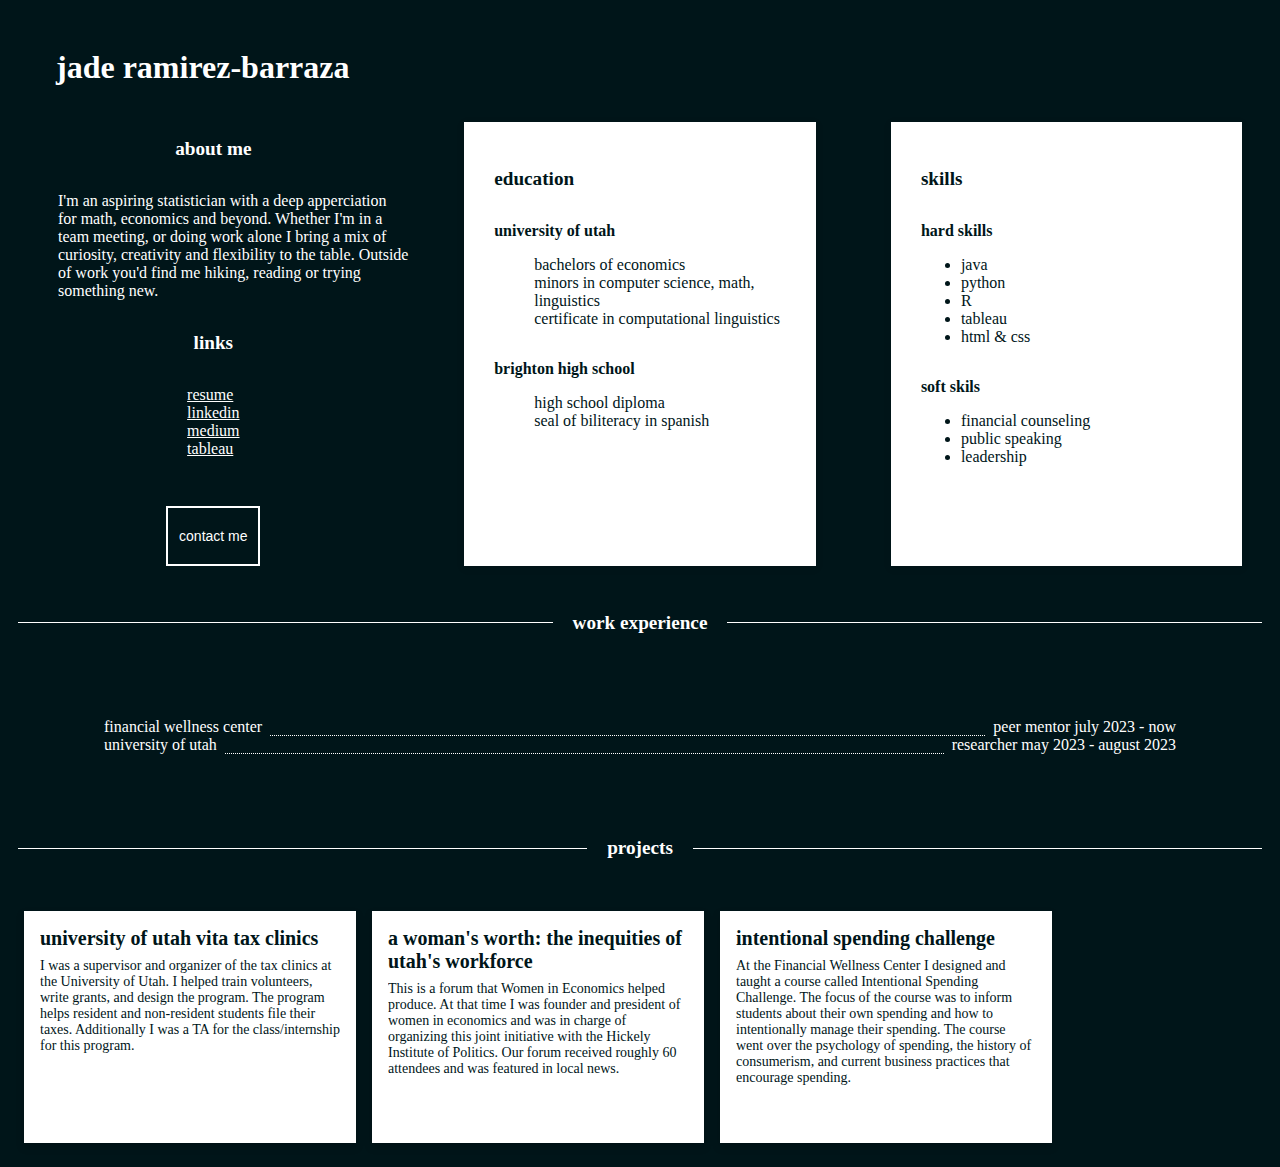
==== commit d9a5c435: "added mail:to" ====
--- a/index.html
+++ b/index.html
@@ -18,7 +18,7 @@
 
  <div class = "column">
   <h2>about me</h2>
-  <p> I'm an aspiring statistician with a deep apperciation for math, economics and beyond.
+  <p style="padding-left: 2.5em;"> I'm an aspiring statistician with a deep apperciation for math, economics and beyond.
     Whether I'm in a team meeting, or doing work alone I bring a mix of curiosity, creativity and 
   flexibility to the table. Outside of work you'd find me hiking, reading or trying something new.  </p>
   <h2>links</h2>
@@ -29,7 +29,7 @@
   <li><a href="https://public.tableau.com/app/profile/jade.ramirez.barraza1018/vizzes"> tableau</a></li>
   </ul>
     
-  <a href = "ramirezbarrazajade@gmail.com" class = "bordered-button" > contact me</a>
+  <a href = "mailto:ramirezbarrazajade.com?subject=Hello%20from%20your%20website" class = "bordered-button" > contact me</a>
 </div>
 
 
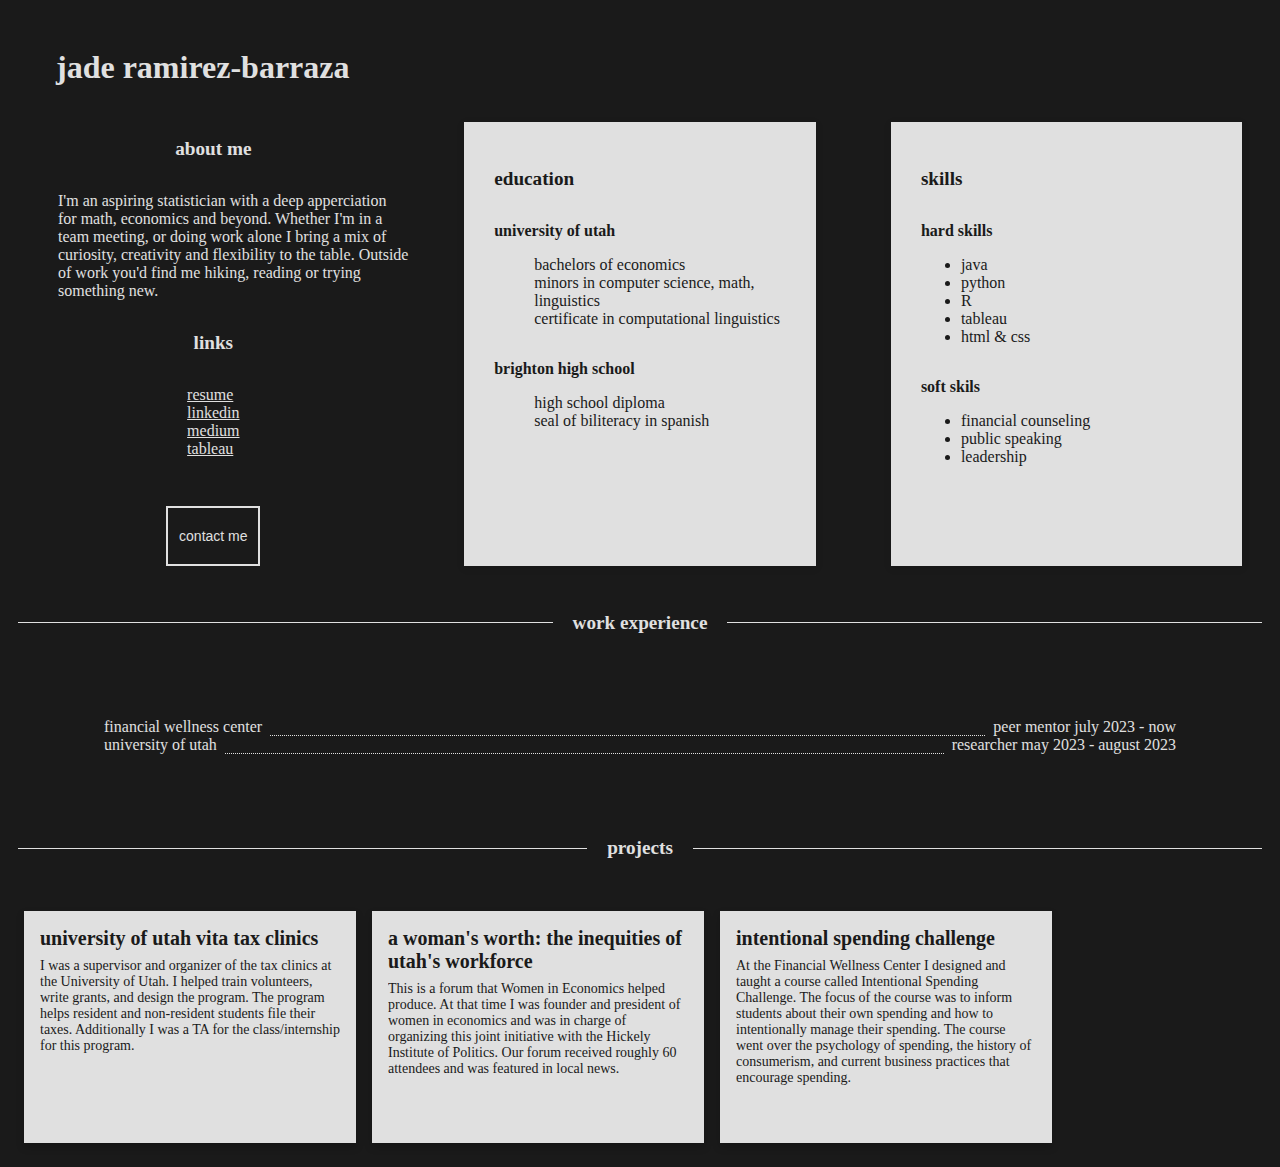
==== commit 7b4390d7: "updated colors" ====
--- a/index.html
+++ b/index.html
@@ -11,7 +11,7 @@
   </head>
 <body class = "small-black">
  
-<div class ='title-row'> <h1> jade ramirez-barraza </h1></div>
+<div class ='title-row'><h1> jade ramirez-barraza </h1></div>
 
 <div class = "split">
 
--- a/style/style.css
+++ b/style/style.css
@@ -226,8 +226,8 @@
 }
 :root{
 /** Base colors */
---dark-blue: #001519;
---grey-white: white ;
+--dark-blue: #1A1A1A;
+--grey-white: #E0E0E0;
 --dark-teal: #3F4E4F;
 }
 
